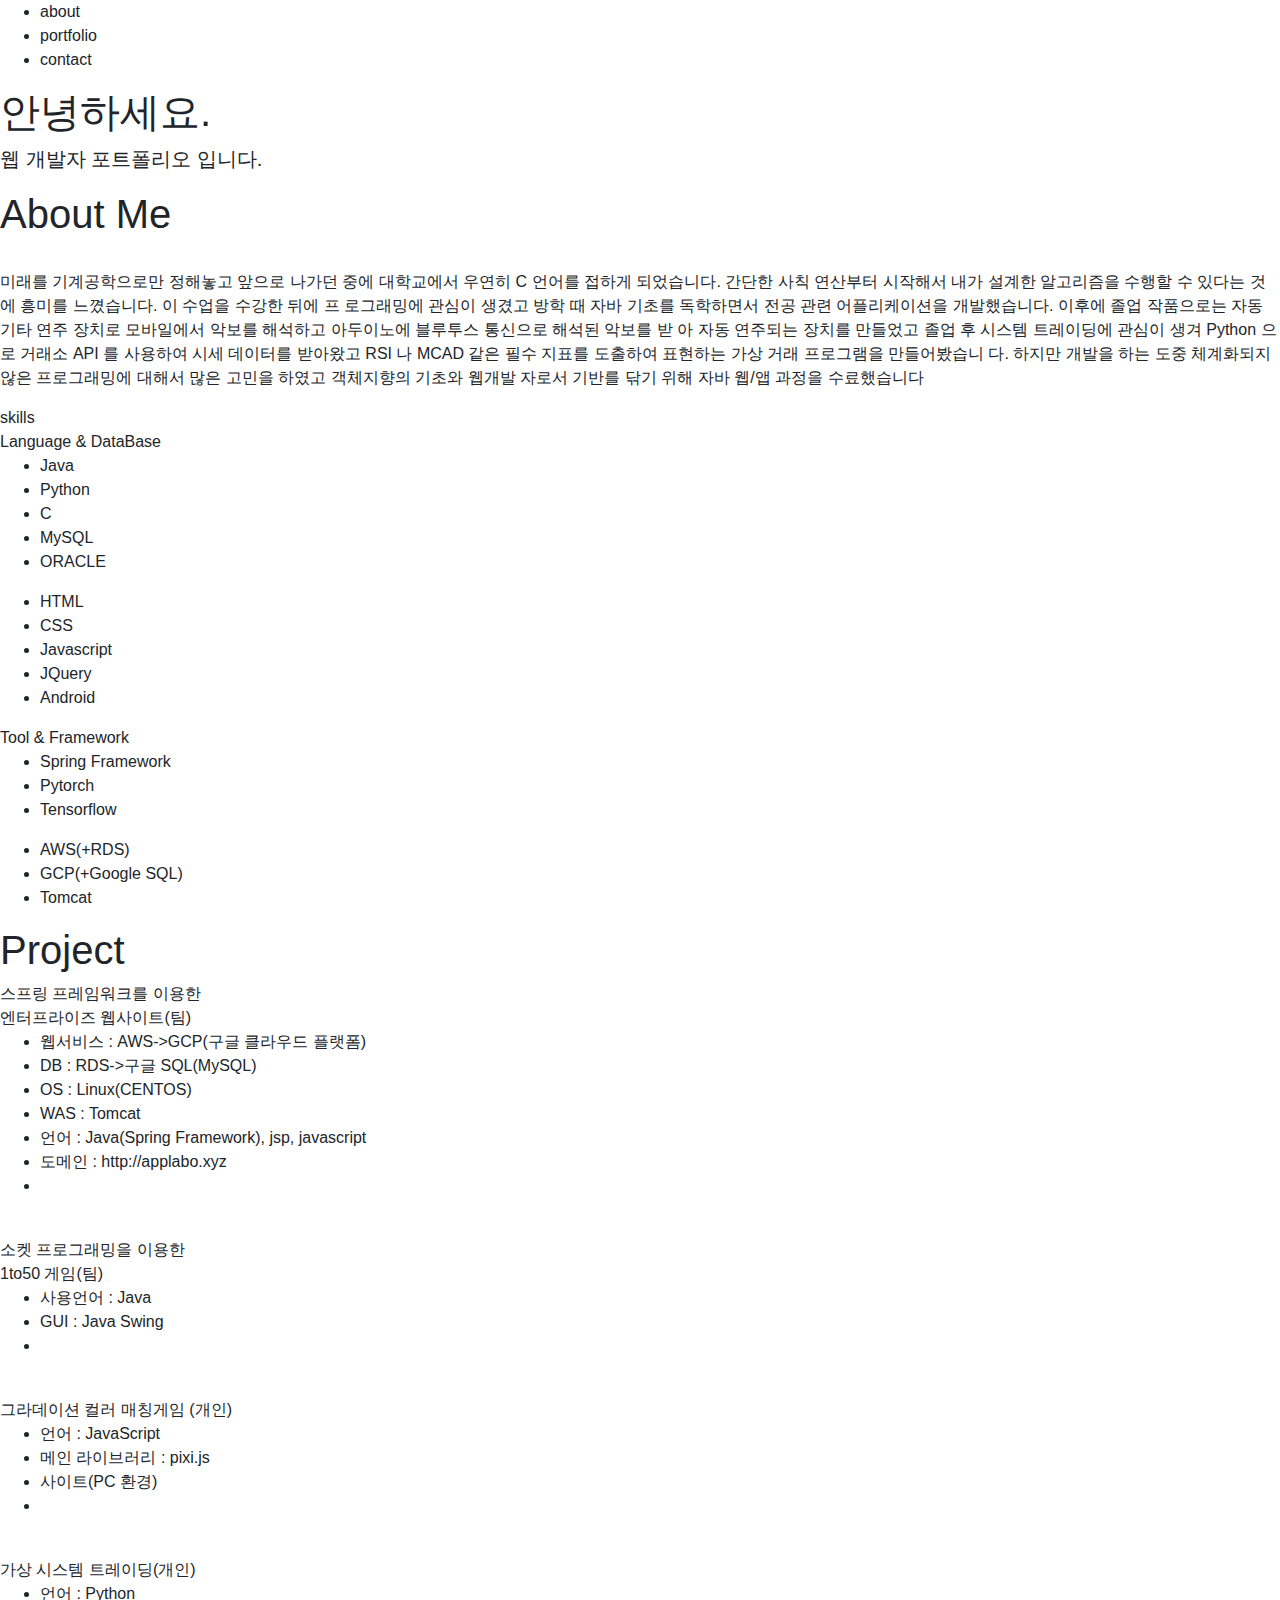
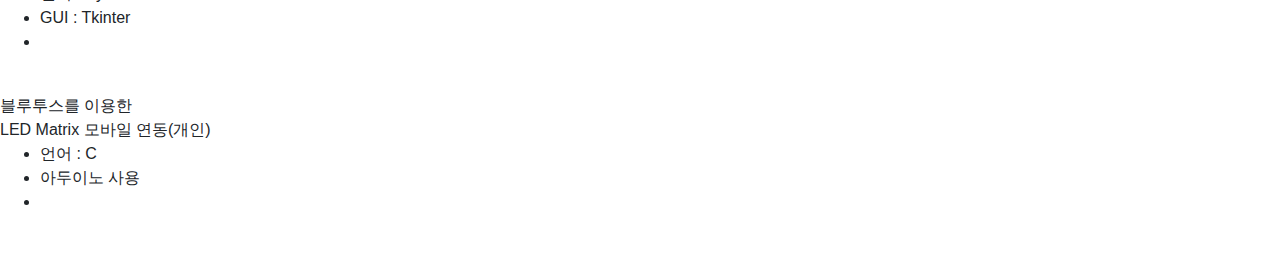
==== index.html @ c96eb6f5 "v4" ====
<!DOCTYPE html>
<html lang="en">

<head>
    <meta charset="UTF-8">
    <meta name="viewport" content="width=device-width, initial-scale=1.0">
    <title>한범희의 포트폴리오입니다.</title>
    <link href="https://fonts.googleapis.com/css?family=Nanum+Gothic" rel="stylesheet">
    <link href="https://fonts.googleapis.com/css?family=Anton" rel="stylesheet">
    <link href="https://fonts.googleapis.com/css?family=Anton|Ubuntu" rel="stylesheet">
    <link href="https://fonts.googleapis.com/css?family=Anton|Pacifico|Ubuntu" rel="stylesheet">


    <link rel="stylesheet" href="https://maxcdn.bootstrapcdn.com/bootstrap/4.0.0/css/bootstrap.min.css" integrity="sha384-Gn5384xqQ1aoWXA+058RXPxPg6fy4IWvTNh0E263XmFcJlSAwiGgFAW/dAiS6JXm" crossorigin="anonymous">
    <script src="https://ajax.googleapis.com/ajax/libs/jquery/3.4.0/jquery.min.js"></script>

    <script src="https://cdnjs.cloudflare.com/ajax/libs/popper.js/1.12.9/umd/popper.min.js" integrity="sha384-ApNbgh9B+Y1QKtv3Rn7W3mgPxhU9K/ScQsAP7hUibX39j7fakFPskvXusvfa0b4Q" crossorigin="anonymous"></script>
    <script src="https://maxcdn.bootstrapcdn.com/bootstrap/4.0.0/js/bootstrap.min.js" integrity="sha384-JZR6Spejh4U02d8jOt6vLEHfe/JQGiRRSQQxSfFWpi1MquVdAyjUar5+76PVCmYl" crossorigin="anonymous"></script>
    <link rel="stylesheet" href="https://use.fontawesome.com/releases/v5.8.1/css/all.css" integrity="sha384-50oBUHEmvpQ+1lW4y57PTFmhCaXp0ML5d60M1M7uH2+nqUivzIebhndOJK28anvf" crossorigin="anonymous">

    <link rel="stylesheet" href="css/style.css">
</head>

<body>
    <div class="back"></div>
    <nav class="navbar0">
        <ul class="menu">
            <li class="menuitem">about</li>
            <li class="menuitem">portfolio</li>
            <li class="menuitem">contact</li>
        </ul>
    </nav>
    <div class="main">
        <div class="main_center">
            <h1 class="main_text_center">안녕하세요.</h1>
            <p class="lead main_text_center">웹 개발자 포트폴리오 입니다.</p>
        </div>
    </div>

    <div class="aboutme">
        <h1 class="aboutme_text_center">About Me</h1>
        <div class="aboutme_box">
            <div class="aboutme_me">
                <div class="aboutme_me_cont">
                    <img src="res/5.png" alt="" class="profile_img">
                    <p class="profile_txt">미래를 기계공학으로만 정해놓고 앞으로 나가던 중에 대학교에서 우연히 C 언어를 접하게 되었습니다. 간단한 사칙
                        연산부터 시작해서 내가 설계한 알고리즘을 수행할 수 있다는 것에 흥미를 느꼈습니다. 이 수업을 수강한 뒤에 프
                        로그래밍에 관심이 생겼고 방학 때 자바 기초를 독학하면서 전공 관련 어플리케이션을 개발했습니다. 이후에 졸업
                        작품으로는 자동 기타 연주 장치로 모바일에서 악보를 해석하고 아두이노에 블루투스 통신으로 해석된 악보를 받
                        아 자동 연주되는 장치를 만들었고 졸업 후 시스템 트레이딩에 관심이 생겨 Python 으로 거래소 API 를 사용하여
                        시세 데이터를 받아왔고 RSI 나 MCAD 같은 필수 지표를 도출하여 표현하는 가상 거래 프로그램을 만들어봤습니
                        다. 하지만 개발을 하는 도중 체계화되지 않은 프로그래밍에 대해서 많은 고민을 하였고 객체지향의 기초와 웹개발
                        자로서 기반를 닦기 위해 자바 웹/앱 과정을 수료했습니다</p>
                </div>
            </div>
            <div class="aboutme_skill">
                <span class="aboutme_skill_sub">skills</span>
                <div class="aboutme_skill_cont">

                    <span class="skill_sub">Language & DataBase</span>
                    <div class="skill_col">
                        <ul>
                            <li>Java</li>
                            <li>Python</li>
                            <li>C</li>
                            <li>MySQL</li>
                            <li>ORACLE</li>
                        </ul>
                        <ul>
                            <li>HTML</li>
                            <li>CSS</li>
                            <li>Javascript</li>
                            <li>JQuery</li>
                            <li>Android</li>
                        </ul>
                    </div>

                    <span class="skill_sub">Tool & Framework</span>
                    <div class="skill_col">
                        <ul>
                            <li>Spring Framework</li>
                            <li>Pytorch</li>
                            <li>Tensorflow</li>

                        </ul>
                        <ul>
                            <li>AWS(+RDS)</li>
                            <li>GCP(+Google SQL)</li>
                            <li>Tomcat</li>
                        </ul>
                    </div>
                </div>
            </div>
        </div>
    </div>
    <div class="project">
        <h1 class="project_text_center">Project</h1>
        <div class="project_box">
            <div class="project_left">
                <div class="project_item_sub">
                    <div class="subcenter">스프링 프레임워크를 이용한 <br />엔터프라이즈 웹사이트(팀)
                    </div>
                    <ul>
                        <li>웹서비스 : AWS->GCP(구글 클라우드 플랫폼)</li>
                        <li>DB : RDS->구글 SQL(MySQL)</li>
                        <li>OS : Linux(CENTOS)</li>
                        <li>WAS : Tomcat</li>
                        <li>언어 : Java(Spring Framework), jsp, javascript</li>
                        <li>도메인 : http://applabo.xyz</li>
                        <li class="git"><i class="fab fa-github"></i></li>
                    </ul>

                </div>
                <div class="project_item_cont">
                    <div id="myCarousel1" class="carousel slide" data-ride="carousel">
                        <ol class="carousel-indicators carousel-indicators-numbers">
                            <li data-target="#myCarousel1" data-slide-to="0" class="active">1</li>

                        </ol>
                        <div class="carousel-inner">
                            <div class="carousel-item active">
                                <a href="https://youtu.be/w5eQlGDR6lE" target="_blank"><img src="https://img.youtube.com/vi/w5eQlGDR6lE/0.jpg" alt=""></a>
                            </div>

                        </div>
                    </div>

                </div>
            </div>

            <div class="project_right">
                <div class="project_item_sub">
                    <div class="subcenter">소켓 프로그래밍을 이용한<br /> 1to50 게임(팀)</div>
                    <ul>
                        <li>사용언어 : Java</li>
                        <li>GUI : Java Swing </li>
                        <li class="git"><i class="fab fa-github"></i></li>
                    </ul>

                </div>
                <div class="project_item_cont">

                    <div id="myCarousel2" class="carousel slide" data-ride="carousel">
                        <ol class="carousel-indicators carousel-indicators-numbers">
                            <li data-target="#myCarousel2" data-slide-to="0" class="active">1</li>

                        </ol>
                        <div class="carousel-inner">
                            <div class="carousel-item active">
                                <a href="https://youtu.be/AVnaVDQXX8I" target="_blank"><img src="https://img.youtube.com/vi/AVnaVDQXX8I/0.jpg" alt=""></a>
                            </div>

                        </div>
                    </div>
                </div>
            </div>
            <div class="project_left">
                <div class="project_item_sub">
                    <div class="subcenter">그라데이션 컬러 매칭게임 (개인)
                    </div>
                    <ul>
                        <li>언어 : JavaScript</li>
                        <li>메인 라이브러리 : pixi.js</li>
                        <li>사이트(PC 환경)</li>
                        <li class="git"><i class="fab fa-github"></i></li>
                    </ul>

                </div>
                <div class="project_item_cont">
                    <div id="myCarousel3" class="carousel slide" data-ride="carousel">
                        <ol class="carousel-indicators carousel-indicators-numbers">
                            <li data-target="#myCarousel3" data-slide-to="0" class="active">1</li>
                            <li data-target="#myCarousel3" data-slide-to="1">2</li>
                            <li data-target="#myCarousel3" data-slide-to="2">3</li>
                        </ol>
                        <div class="carousel-inner">
                           <div class="carousel-item active">
                                <a href="http://www.applabo.xyz/game?game=1" target="_blank"><img src="res/77.png" alt=""></a>
                            </div>
                            <div class="carousel-item ">
                                <a href="http://www.applabo.xyz/game?game=1" target="_blank"><img src="res/55.png" alt=""></a>
                            </div>
                            <div class="carousel-item">
                                <a href="http://www.applabo.xyz/game?game=1" target="_blank"><img src="res/66.png" alt=""></a>
                            </div>

                        </div>
                    </div>


                </div>
            </div>
            <div class="project_right">
                <div class="project_item_sub">
                    <div class="subcenter">가상 시스템 트레이딩(개인)
                    </div>
                    <ul>
                        <li>언어 : Python</li>
                        <li>GUI : Tkinter</li>
                        <li class="git"><i class="fab fa-github"></i></li>
                    </ul>

                </div>
                <div class="project_item_cont">
                    <div id="myCarousel4" class="carousel slide" data-ride="carousel">
                        <ol class="carousel-indicators carousel-indicators-numbers">
                            <li data-target="#myCarousel4" data-slide-to="0" class="active">1</li>
                            <li data-target="#myCarousel4" data-slide-to="1">2</li>
                        </ol>
                        <div class="carousel-inner">
                            <div class="carousel-item active">
                                <a href="https://youtu.be/AiPB9F6pA-I" target="_blank"><img src="https://img.youtube.com/vi/AiPB9F6pA-I/0.jpg" alt=""></a>
                            </div>
                            <div class="carousel-item">
                                <a href="https://youtu.be/Bxopu2-850I" target="_blank"><img src="https://img.youtube.com/vi/Bxopu2-850I/0.jpg" alt=""></a>
                            </div>

                        </div>
                    </div>


                </div>
            </div>
            <div class="project_left">
                <div class="project_item_sub">
                    <div class="subcenter">블루투스를 이용한 <br />LED Matrix 모바일 연동(개인)
                    </div>
                    <ul>
                        <li>언어 : C</li>
                        <li>아두이노 사용</li>
                        <li class="git"><i class="fab fa-github"></i></li>
                    </ul>

                </div>
                <div class="project_item_cont">
                    <div id="myCarousel5" class="carousel slide" data-ride="carousel">
                        <ol class="carousel-indicators carousel-indicators-numbers">
                            <li data-target="#myCarousel5" data-slide-to="0" class="active">1</li>
                        </ol>
                        <div class="carousel-inner">
                            <div class="carousel-item active">
                                <a href="https://youtu.be/17BQ-2_1G2w" target="_blank"><img src="https://img.youtube.com/vi/17BQ-2_1G2w/0.jpg" alt=""></a>
                            </div>

                        </div>
                    </div>

                </div>
            </div>

        </div>
    </div>
    <div class="contact"></div>
</body>
<script>

</script>
<script src="js/portfolio.js"></script>

</html>
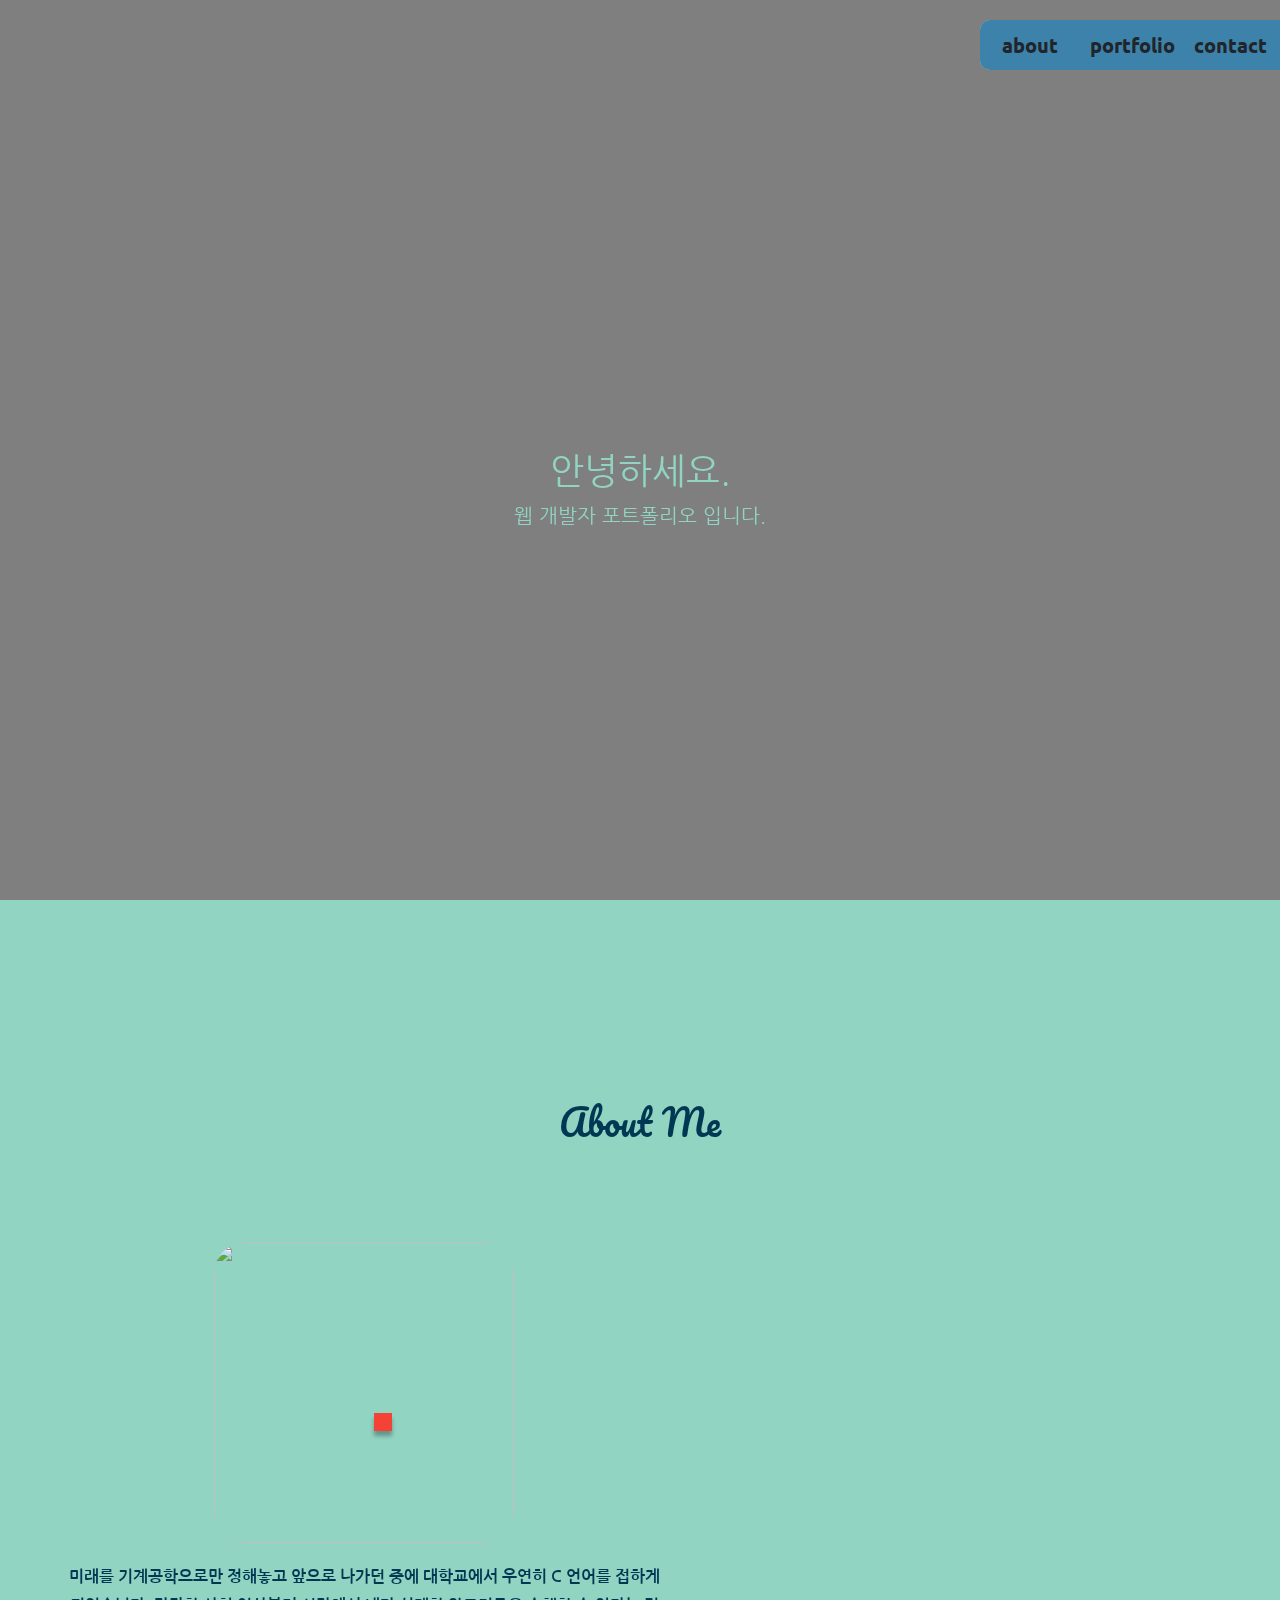
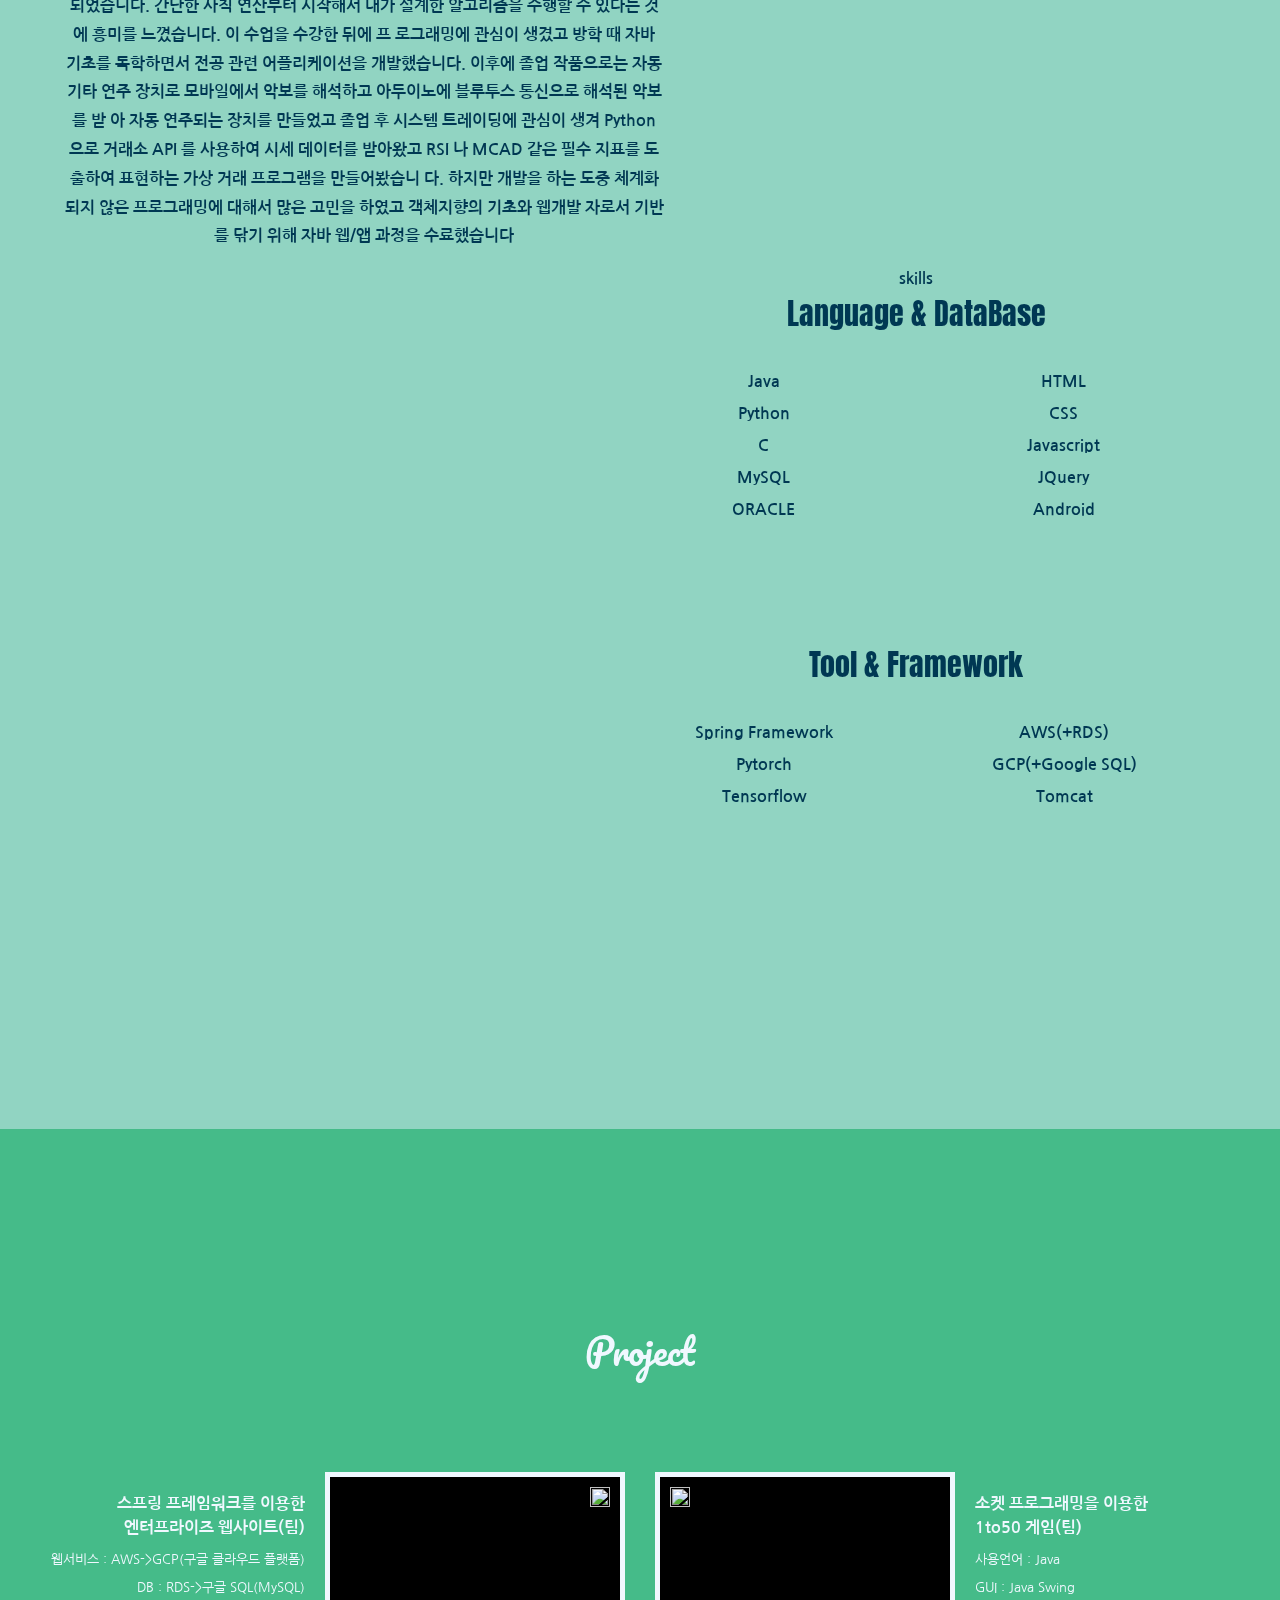
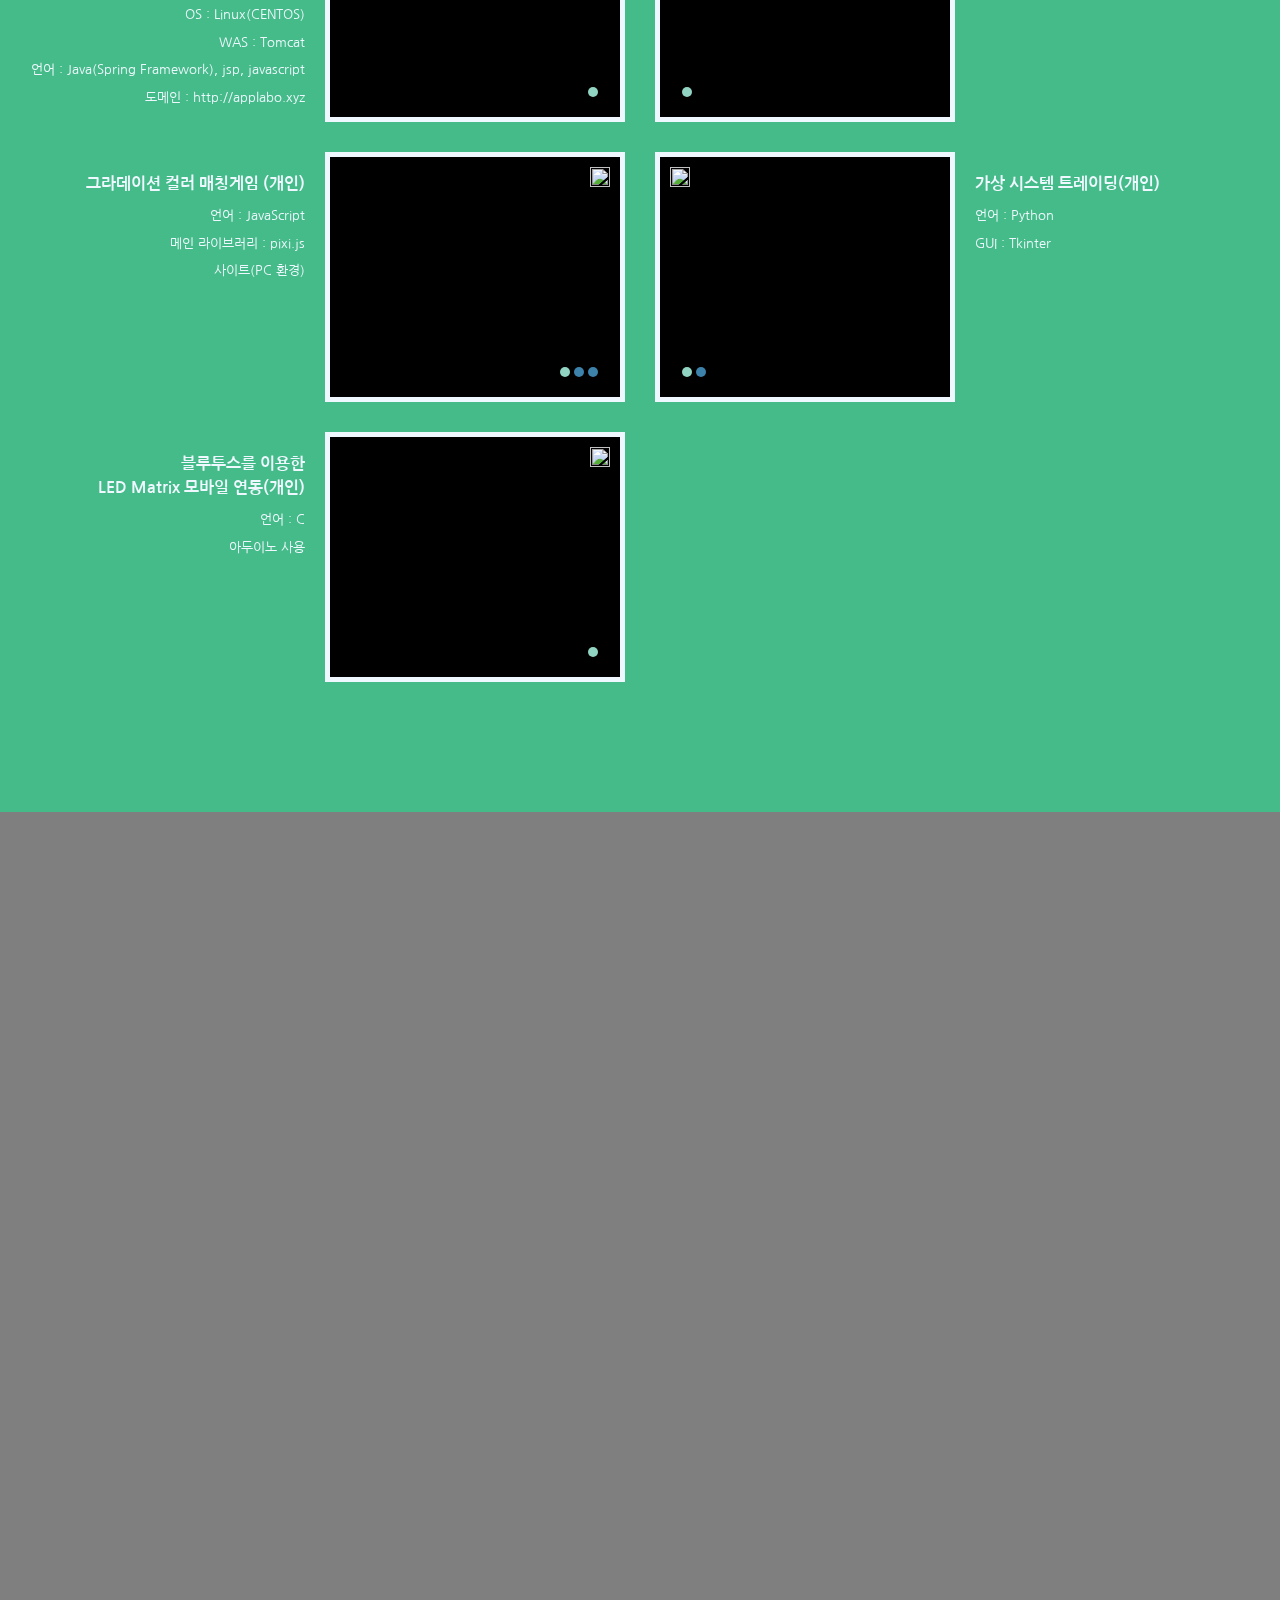
==== commit 3657102f: "v5" ====
--- a/index.html
+++ b/index.html
@@ -18,7 +18,7 @@
     <script src="https://maxcdn.bootstrapcdn.com/bootstrap/4.0.0/js/bootstrap.min.js" integrity="sha384-JZR6Spejh4U02d8jOt6vLEHfe/JQGiRRSQQxSfFWpi1MquVdAyjUar5+76PVCmYl" crossorigin="anonymous"></script>
     <link rel="stylesheet" href="https://use.fontawesome.com/releases/v5.8.1/css/all.css" integrity="sha384-50oBUHEmvpQ+1lW4y57PTFmhCaXp0ML5d60M1M7uH2+nqUivzIebhndOJK28anvf" crossorigin="anonymous">
 
-    <link rel="stylesheet" href="css/style.css">
+    <link rel="stylesheet" href="css/style2.css">
 </head>
 
 <body>
@@ -107,14 +107,14 @@
                         <li>WAS : Tomcat</li>
                         <li>언어 : Java(Spring Framework), jsp, javascript</li>
                         <li>도메인 : http://applabo.xyz</li>
-                        <li class="git"><i class="fab fa-github"></i></li>
+                        <li class="git"><a href="https://github.com/bumheehan/MiniGameHeavenFront"><i class="fab fa-github"></i></a></li>
                     </ul>
 
                 </div>
                 <div class="project_item_cont">
                     <div id="myCarousel1" class="carousel slide" data-ride="carousel">
                         <ol class="carousel-indicators carousel-indicators-numbers">
-                            <li data-target="#myCarousel1" data-slide-to="0" class="active">1</li>
+                            <li data-target="#myCarousel1" data-slide-to="0" class="active"></li>
 
                         </ol>
                         <div class="carousel-inner">
@@ -134,7 +134,7 @@
                     <ul>
                         <li>사용언어 : Java</li>
                         <li>GUI : Java Swing </li>
-                        <li class="git"><i class="fab fa-github"></i></li>
+                        <li class="git"><a href="https://github.com/bumheehan/1to50"><i class="fab fa-github"></i></a></li>
                     </ul>
 
                 </div>
@@ -142,7 +142,7 @@
 
                     <div id="myCarousel2" class="carousel slide" data-ride="carousel">
                         <ol class="carousel-indicators carousel-indicators-numbers">
-                            <li data-target="#myCarousel2" data-slide-to="0" class="active">1</li>
+                            <li data-target="#myCarousel2" data-slide-to="0" class="active"></li>
 
                         </ol>
                         <div class="carousel-inner">
@@ -162,16 +162,16 @@
                         <li>언어 : JavaScript</li>
                         <li>메인 라이브러리 : pixi.js</li>
                         <li>사이트(PC 환경)</li>
-                        <li class="git"><i class="fab fa-github"></i></li>
+                        <li class="git"><a href="https://github.com/bumheehan/colormatch"><i class="fab fa-github"></i></a></li>
                     </ul>
 
                 </div>
                 <div class="project_item_cont">
                     <div id="myCarousel3" class="carousel slide" data-ride="carousel">
                         <ol class="carousel-indicators carousel-indicators-numbers">
-                            <li data-target="#myCarousel3" data-slide-to="0" class="active">1</li>
-                            <li data-target="#myCarousel3" data-slide-to="1">2</li>
-                            <li data-target="#myCarousel3" data-slide-to="2">3</li>
+                            <li data-target="#myCarousel3" data-slide-to="0" class="active"></li>
+                            <li data-target="#myCarousel3" data-slide-to="1"></li>
+                            <li data-target="#myCarousel3" data-slide-to="2"></li>
                         </ol>
                         <div class="carousel-inner">
                            <div class="carousel-item active">
@@ -197,15 +197,14 @@
                     <ul>
                         <li>언어 : Python</li>
                         <li>GUI : Tkinter</li>
-                        <li class="git"><i class="fab fa-github"></i></li>
                     </ul>
 
                 </div>
                 <div class="project_item_cont">
                     <div id="myCarousel4" class="carousel slide" data-ride="carousel">
                         <ol class="carousel-indicators carousel-indicators-numbers">
-                            <li data-target="#myCarousel4" data-slide-to="0" class="active">1</li>
-                            <li data-target="#myCarousel4" data-slide-to="1">2</li>
+                            <li data-target="#myCarousel4" data-slide-to="0" class="active"></li>
+                            <li data-target="#myCarousel4" data-slide-to="1"></li>
                         </ol>
                         <div class="carousel-inner">
                             <div class="carousel-item active">
@@ -228,14 +227,13 @@
                     <ul>
                         <li>언어 : C</li>
                         <li>아두이노 사용</li>
-                        <li class="git"><i class="fab fa-github"></i></li>
                     </ul>
 
                 </div>
                 <div class="project_item_cont">
                     <div id="myCarousel5" class="carousel slide" data-ride="carousel">
                         <ol class="carousel-indicators carousel-indicators-numbers">
-                            <li data-target="#myCarousel5" data-slide-to="0" class="active">1</li>
+                            <li data-target="#myCarousel5" data-slide-to="0" class="active"></li>
                         </ol>
                         <div class="carousel-inner">
                             <div class="carousel-item active">
--- a/css/style2.css
+++ b/css/style2.css
@@ -0,0 +1,517 @@
+/*
+#91d4c2
+#45bb89
+#3d82ab
+#003853
+
+*/
+
+
+* {
+    margin: 0;
+    padding: 0;
+    box-sizing: border-box;
+    font-family: 'Nanum Gothic', sans-serif;
+    font-weight: bold;
+
+
+}
+
+ol,
+ul {
+    list-style: none;
+}
+
+a {
+    outline: 0;
+    text-decoration: none;
+}
+
+img {
+    border: 0;
+}
+
+body,
+html {
+    height: 100%;
+    min-width:360px;
+}
+
+
+.back {
+    width: 100%;
+    height: 100%;
+    background-image: url(/res/background.jpg);
+    background-repeat: no-repeat;
+    background-size: cover;
+    position: fixed;
+    background-position: center;
+    z-index: -1;
+}
+
+.main {
+    height: 100%;
+    background: rgba(0, 0, 0, 0.5);
+}
+
+.menu {
+    width: 300px;
+    height: 50px;
+    position: fixed;
+    background: #91d4c2;
+    right: 0;
+    top: 20px; /* 상단 여백 추가 */
+    list-style-type: none;
+    overflow: hidden;
+    /*background-color: #003853; 제거 */
+    z-index: 100; /* 100 200 300 500 1000 단위를 크게줘서 끊어주면 나중에 인덱스 관리할때 편함 */
+    border-radius: 10px 0px 0px 10px;
+
+}
+
+.menu li {
+    float: left;
+}
+
+.menuitem {
+    width: 100px;
+    height: 100%;
+    text-align: center;
+    background: #3d82ab;
+    font-size: 20px;
+    padding: 10px;
+    font-family: 'Ubuntu', sans-serif;
+}
+
+.menuitem:hover {
+    background: #1c7db7;
+}
+
+.aboutme {
+    padding-top: 200px;
+    width: 100%;
+    background:#91d4c2;
+    padding-bottom: 200px;
+    color: #003853;
+
+}
+
+.project {
+    width: 100%;
+    background: #45bb89;
+    padding-top: 200px;
+    padding-bottom: 100px;
+    color: aliceblue;
+}
+
+.contact {
+    width: 100%;
+    height: 100%;
+    background: rgba(0,0,0,0.5);
+}
+
+.main_center {
+    color: #91d4c2;
+    position: relative;
+    top: 50%;
+}
+
+.main_text_center {
+
+    text-align: center;
+    font-size: 36px;
+}
+
+.lead {
+    font-size: 20px;
+}
+
+.aboutme_text_center {
+    font-family: 'Anton', sans-serif;
+    font-family: 'Ubuntu', sans-serif;
+    font-family: 'Pacifico', cursive;
+    font-size: 36px;
+    text-align: center;
+}
+
+.aboutme_box {
+    max-width: 1440px; /* 노트북 가장많이 쓰는 사이즈로 최대 width 값 적용 */
+    width: 90%;
+    margin-left: auto;
+    margin-right: auto;
+    margin-top: 100px;
+}
+
+.aboutme_me {
+    position: relative;
+    float: left;
+    width: 600px;
+
+}
+
+.aboutme_skill {
+    position: relative;
+    width: 600px;
+    float: right;
+}
+
+.aboutme_box::after {
+    display: block;
+    content: '';
+    clear: both;
+}
+
+.project_text_center {
+    font-family: 'Anton', sans-serif;
+    font-family: 'Ubuntu', sans-serif;
+    font-family: 'Pacifico', cursive;
+    font-size: 36px;
+    text-align: center;
+    position: relative;
+    top: 20%;
+}
+
+.project_box {
+    position: relative;
+    top: 30%;
+    width: 1230px;
+    margin-top: 100px;
+    margin-left: auto;
+    margin-right: auto;
+}
+
+.project_left {
+    width: 600px;
+    height: 250px;
+    margin-bottom: 30px;
+    float: left;
+}
+
+.project_right {
+    width: 600px;
+    height: 250px;
+    margin-bottom: 30px;
+    float: right;
+}
+
+.project_right .project_item_sub {padding-left:20px; text-align: left;} /* 추가 */
+
+.project_left div:first-child {
+    float: left;
+    text-align: right; /* 추가 */
+}
+.project_left .project_item_sub {padding-right:20px;} /* 추가 */
+
+.project_left div:last-child {
+    float: right;
+}
+
+.project_right div:first-child {
+    float: right;
+}
+
+.project_right div:last-child {
+    float: left;
+}
+
+.project_item_sub {
+    width: 300px;
+    height: 250px;
+    position: relative;
+    text-align: center;
+}
+
+.project_item_cont {
+    width: 300px;
+    height: 250px;
+    position: relative;
+    padding: 10px;
+    background: black;
+    border: 5px aliceblue solid;
+}
+
+.project_box::after {
+    display: block;
+    content: '';
+    clear: both;
+}
+
+.project_left::after {
+    display: block;
+    content: '';
+    clear: both;
+}
+
+.project_right::after {
+    display: block;
+    content: '';
+    clear: both;
+}
+
+@media screen and (min-width:700px) and (max-width:1279px) {
+    .aboutme_me {
+        float: none;
+        margin-left: auto;
+        margin-right: auto;
+
+    }
+
+    .aboutme_skill {
+        float: none;
+        margin-left: auto;
+        margin-right: auto;
+
+    }
+
+    .project_box {
+        width: 100%;
+    }
+
+    .project_left {
+        float: none;
+        margin-left: auto;
+        margin-right: auto;
+    }
+
+    .project_right {
+        float: none;
+        margin-left: auto;
+        margin-right: auto;
+    }
+}
+
+
+@media screen and (max-width:699px) {
+    .aboutme_me {
+        float: none;
+        margin-left: auto;
+        margin-right: auto;
+        width: 90%;
+
+    }
+
+    .aboutme_skill {
+        float: none;
+        margin-left: auto;
+        margin-right: auto;
+        width: 90%;
+
+    }
+
+    .project_box {
+        width: 100%;
+    }
+    .project_left div,
+    .project_right div,
+    .project_left li,
+    .project_right li {text-align:center;}
+
+    .subcenter {font-size: 24px;}
+    .project_item_sub ul li {margin-top:2px; font-size:14px !important;}
+    .project_left {
+        float: none;
+        margin-left: auto;
+        margin-right: auto;
+        width: 100%;
+        height: auto;
+        margin-bottom:70px;
+    }
+
+    .project_right {
+        width: 100%;
+        float: none;
+        margin-left: auto;
+        margin-right: auto;
+        height: auto;
+        margin-bottom:50px; /* 추가 */
+    }
+
+    .project_item_sub {
+        padding:0 !important;
+        float: none;
+        margin-left: auto;
+        margin-right: auto;
+    }
+
+    .project_item_cont {
+        float: none;
+        margin-left: auto;
+        margin-right: auto;
+    }
+
+    .project_left div:first-child {
+        float: none;
+        height: auto; /* 추가 */
+        text-align: center;
+    }
+
+    .project_left div:last-child {
+        float: none;
+        height: auto; /* 추가 */
+    }
+
+    .project_right div:first-child {
+        float: none;
+        height: auto; /* 추가 */
+    }
+
+    .project_right div:last-child {
+        float: none;
+        height: auto; /* 추가 */
+    }
+
+    .project {
+        padding-top: 100px;
+        height: auto;
+    }
+
+}
+
+
+
+/* 컨텐츠 */
+
+.aboutme_skill_cont {
+    width: 100%;
+    text-align: center;
+}
+
+.aboutme_me_cont {
+    width: 100%;
+}
+.aboutme_skill_sub{
+    display: block;
+    text-align: center;
+}
+.profile_img {
+    width: 300px;
+    height: 300px;
+    border-radius: 30px;
+    display: block;
+    margin-left: auto;
+    margin-right: auto;
+}
+
+.profile_txt {
+    margin-top:20px;
+    word-wrap: keep-all;
+    text-align: center;
+    color: inherit;
+    line-height:1.8;
+}
+
+.skill_col {
+    display: flex;
+    justify-content: space-around;
+    line-height: 200%;
+    margin-top: 30px;
+    margin-bottom: 100px;
+}
+
+.skill_sub {
+    font-size: 30px;
+    text-align: center;
+    font-family: 'Anton', sans-serif;
+    font-weight:normal;
+}
+.carousel-item img{
+    width: 300px;
+    height: 220px;
+    object-fit: cover;
+    overflow: hidden;
+}
+
+.project_left .project_item_cont .carousel .carousel-indicators-numbers{
+    right: 10px;
+    left: auto;
+    margin-left: 0;
+    margin-right: 0;
+    top:200px;
+    margin-bottom: 0;
+}
+.project_right .project_item_cont .carousel .carousel-indicators-numbers{
+    right: auto;
+    left: 10px;
+    margin-left: 0;
+    margin-right: 0;
+    top: 200px;
+    margin-bottom: 0;
+}
+.carousel-indicators-numbers  li{
+    text-indent: inherit;
+    text-align: center;
+      margin: 0 2px;
+      width: 10px;
+      height: 10px;
+      border: none;
+      border-radius: 100%;
+      line-height: 30px;
+      color: #003853;
+      background-color: #3d82ab;
+      transition: all 0.25s ease;
+    position: relative;
+
+
+
+
+
+}
+.carousel-indicators-numbers .active{
+    background-color: #91d4c2;
+}
+.carousel-indicators-numbers  li:active, .carousel-indicators-numbers  li:hover {
+        margin: 0 2px;
+        background-color: #45bb89;
+
+    }
+
+.subcenter{
+    position: relative;
+    top:20px;
+    display: block;
+    width: 100%;
+    color: aliceblue;
+    margin-bottom: 30px;
+    text-align:left; /* 왼쪽 정렬 */
+}
+
+.project_item_sub ul li{
+    display: block;
+    color: aliceblue;
+    font-size: 13px;
+    /* text-align: left; 제거 */
+    /* margin-left: 20px; 제거 */
+    margin-top: 8px; /* 여백 증가 */
+    font-weight:normal; /* 폰트 얇게 */
+}
+.git i {
+    color: aliceblue;
+    font-size: 30px;
+}
+.carousel-item a img{
+    width: 100%;
+    height: 100%;
+}
+
+
+/* 추가 css */
+.aboutme_me_cont:after {content:''; position:absolute; top:170px; left:50%; margin-left:10px; display: block; width: 18px; height: 18px; background:#f44236; box-shadow:0px 5px 4px rgba(0,0,0,.3);}
+
+.project_left .project_item_sub {}
+
+.aboutme_me_cont:after {
+    animation-name: apple;
+    animation-duration: 2s;
+    animation-iteration-count: infinite;
+    animation-timing-function: linear;
+	animation-fill-mode:forwards;
+	}
+
+@keyframes apple {
+    0% {transform: rotate(25deg);}
+    10% {transform: rotate(-25deg);}
+    20% {transform: rotate(0deg);}
+    50% {top:180px;}
+    70% {top:280px;}
+    100% {top:280px;}
+}
